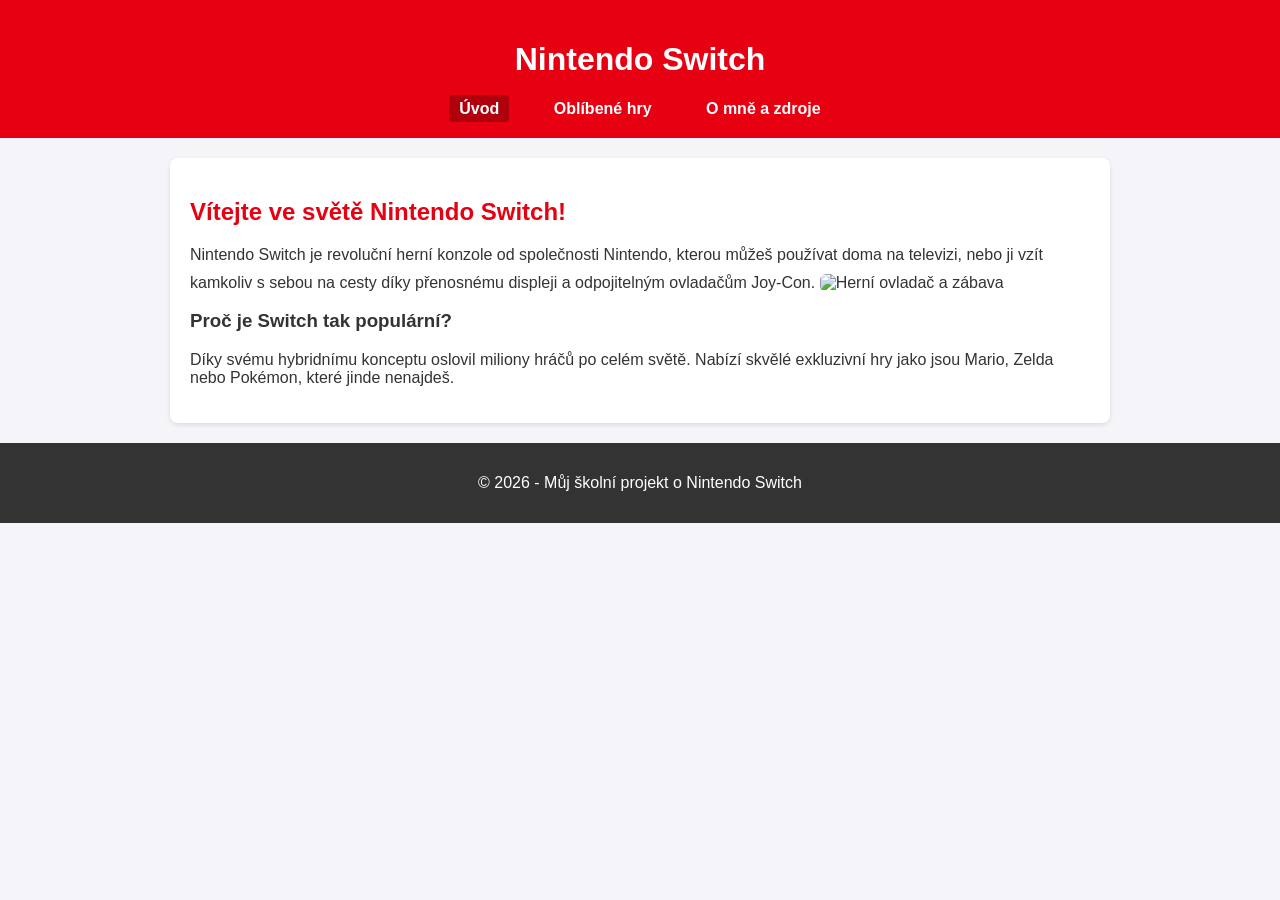
==== index.html @ d79ddb1d "Change image source and alt text in index.html Updated image source and alt text for the Nintendo Sw" ====
<!DOCTYPE html>
<html lang="cs">
<head>
    <meta charset="UTF-8">
    <meta name="viewport" content="width=device-width, initial-scale=1.0">
    <title>Nintendo Switch - Úvod</title>
    <link rel="stylesheet" href="style.css">
</head>
<body>
    <header>
        <h1>Nintendo Switch</h1>
        <nav>
            <a href="index.html" class="active">Úvod</a>
            <a href="hry.html">Oblíbené hry</a>
            <a href="o-mne.html">O mně a zdroje</a>
        </nav>
    </header>

    <main>
        <section class="hero">
            <h2>Vítejte ve světě Nintendo Switch!</h2>
            <p>Nintendo Switch je revoluční herní konzole od společnosti Nintendo, kterou můžeš používat doma na televizi, nebo ji vzít kamkoliv s sebou na cesty díky přenosnému displeji a odpojitelným ovladačům Joy-Con. 
             <img src="nsw.png" alt="Herní ovladač a zábava">
            
        </section>
        
        <section>
            <h3>Proč je Switch tak populární?</h3>
            <p>Díky svému hybridnímu konceptu oslovil miliony hráčů po celém světě. Nabízí skvělé exkluzivní hry jako jsou Mario, Zelda nebo Pokémon, které jinde nenajdeš.</p>
        </section>
    </main>

    <footer>
        <p>&copy; 2026 - Můj školní projekt o Nintendo Switch</p>
    </footer>
</body>
</html>
---- style.css ----
body {
    font-family: Arial, sans-serif;
    margin: 0;
    padding: 0;
    background-color: #f4f4f9;
    color: #333;
}

header {
    background-color: #e60012; /* Nintendovská červená */
    color: white;
    padding: 20px;
    text-align: center;
}

nav {
    margin-top: 10px;
}

nav a {
    color: white;
    text-decoration: none;
    margin: 0 15px;
    font-weight: bold;
    padding: 5px 10px;
    border-radius: 4px;
}

nav a:hover, nav a.active {
    background-color: #b0000d;
}

main {
    max-width: 900px;
    margin: 20px auto;
    padding: 20px;
    background: white;
    border-radius: 8px;
    box-shadow: 0 2px 5px rgba(0,0,0,0.1);
}

h2 {
    color: #e60012;
}

img {
    max-width: 100%;
    height: auto;
    border-radius: 6px;
    margin-top: 10px;
}

.gallery {
    display: flex;
    gap: 20px;
    flex-wrap: wrap;
}

.card {
    flex: 1;
    min-width: 250px;
    background: #fafafa;
    padding: 15px;
    border: 1px solid #ddd;
    border-radius: 6px;
}

footer {
    text-align: center;
    padding: 15px;
    background: #333;
    color: white;
    margin-top: 20px;
}
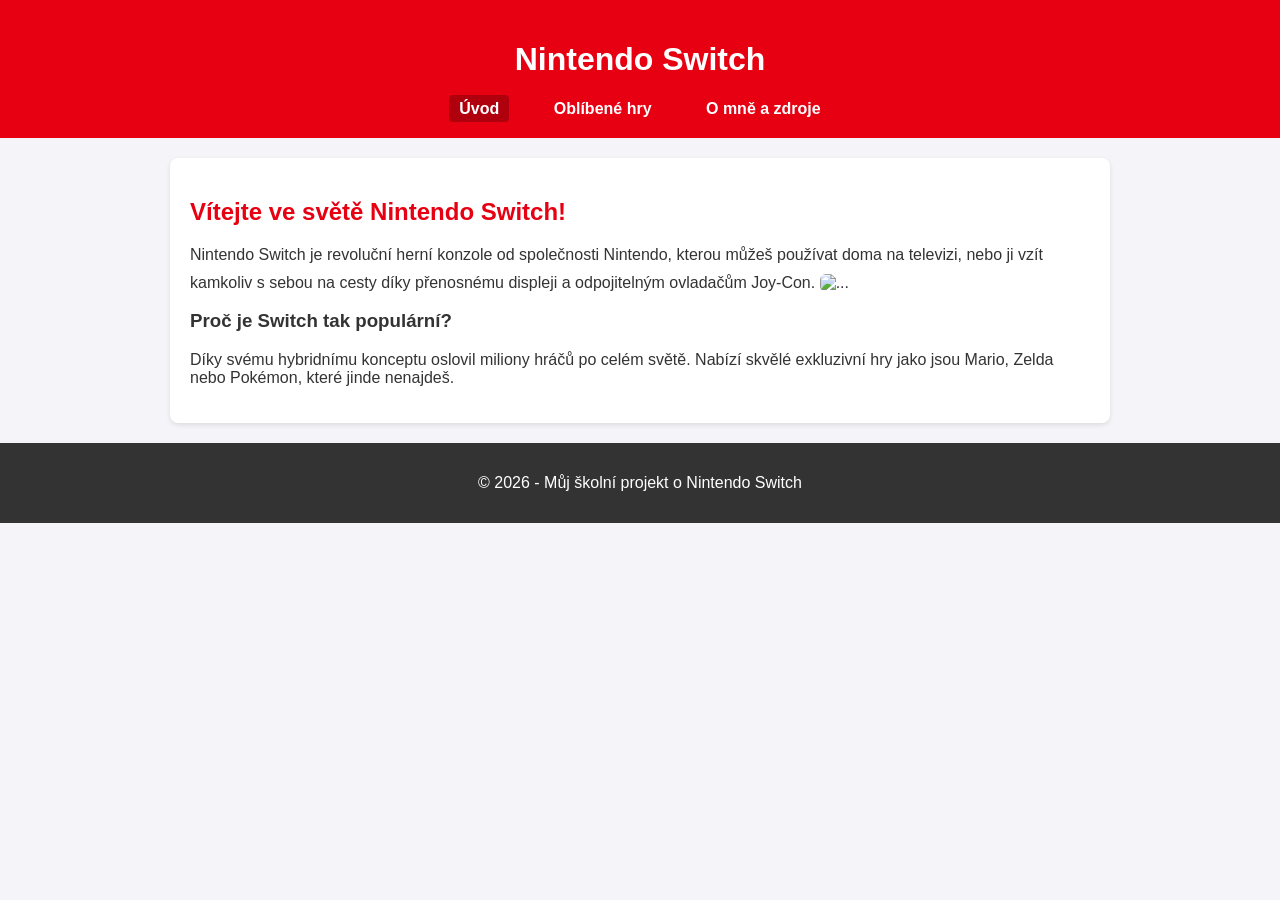
==== commit 080ac938: "Fix image source path in index.html Updated image source path for Nintendo Switch controller." ====
--- a/index.html
+++ b/index.html
@@ -20,7 +20,7 @@
         <section class="hero">
             <h2>Vítejte ve světě Nintendo Switch!</h2>
             <p>Nintendo Switch je revoluční herní konzole od společnosti Nintendo, kterou můžeš používat doma na televizi, nebo ji vzít kamkoliv s sebou na cesty díky přenosnému displeji a odpojitelným ovladačům Joy-Con. 
-             <img src="nsw.png" alt="Herní ovladač a zábava">
+             <img src="./nsw.png" alt="...">
             
         </section>
         
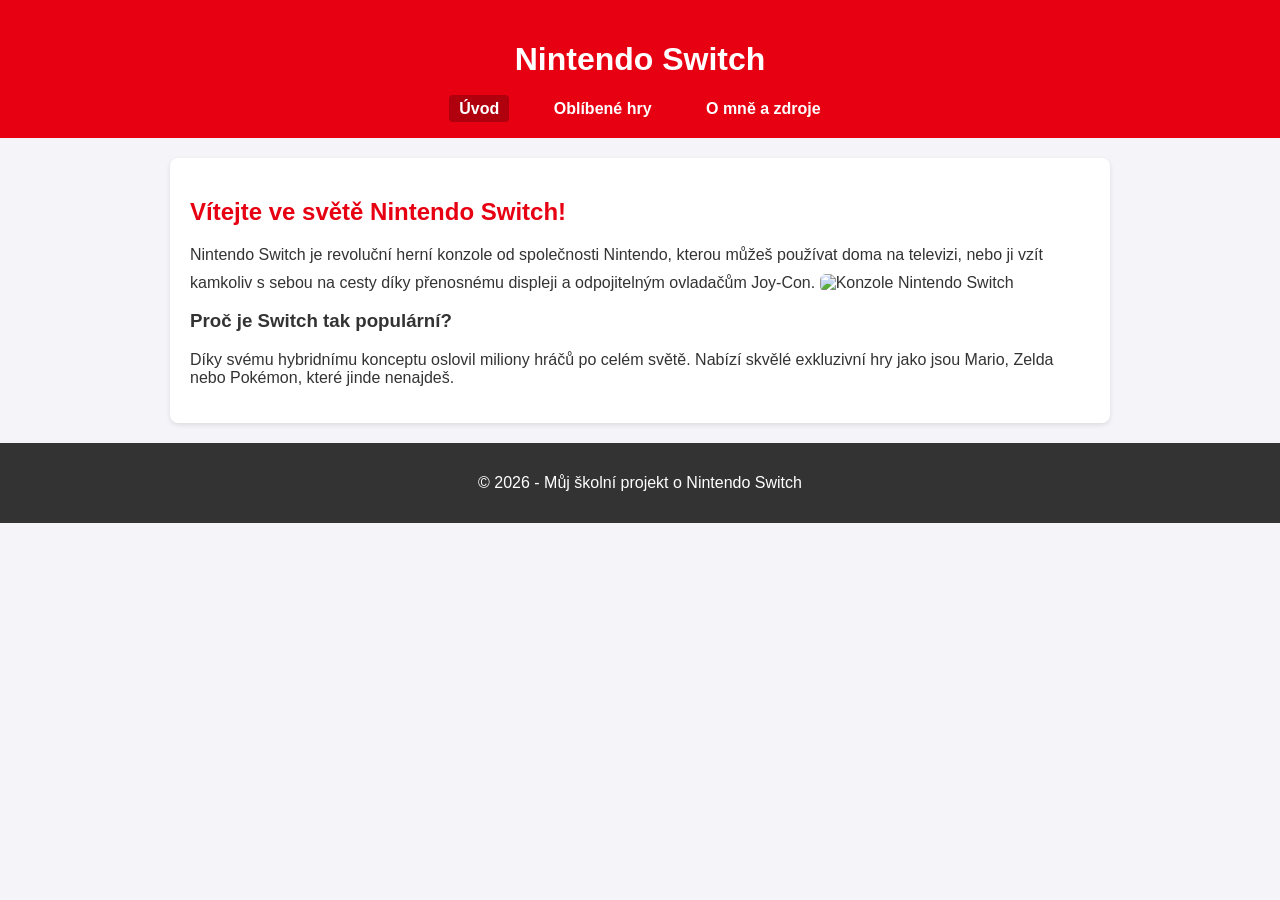
==== commit 94f3acb5: "Change image source to external URL Updated image source for Nintendo Switch section." ====
--- a/index.html
+++ b/index.html
@@ -20,7 +20,7 @@
         <section class="hero">
             <h2>Vítejte ve světě Nintendo Switch!</h2>
             <p>Nintendo Switch je revoluční herní konzole od společnosti Nintendo, kterou můžeš používat doma na televizi, nebo ji vzít kamkoliv s sebou na cesty díky přenosnému displeji a odpojitelným ovladačům Joy-Con. 
-             <img src="./nsw.png" alt="...">
+             <img src="https://alza.cz" alt="Konzole Nintendo Switch" width="600">
             
         </section>
         
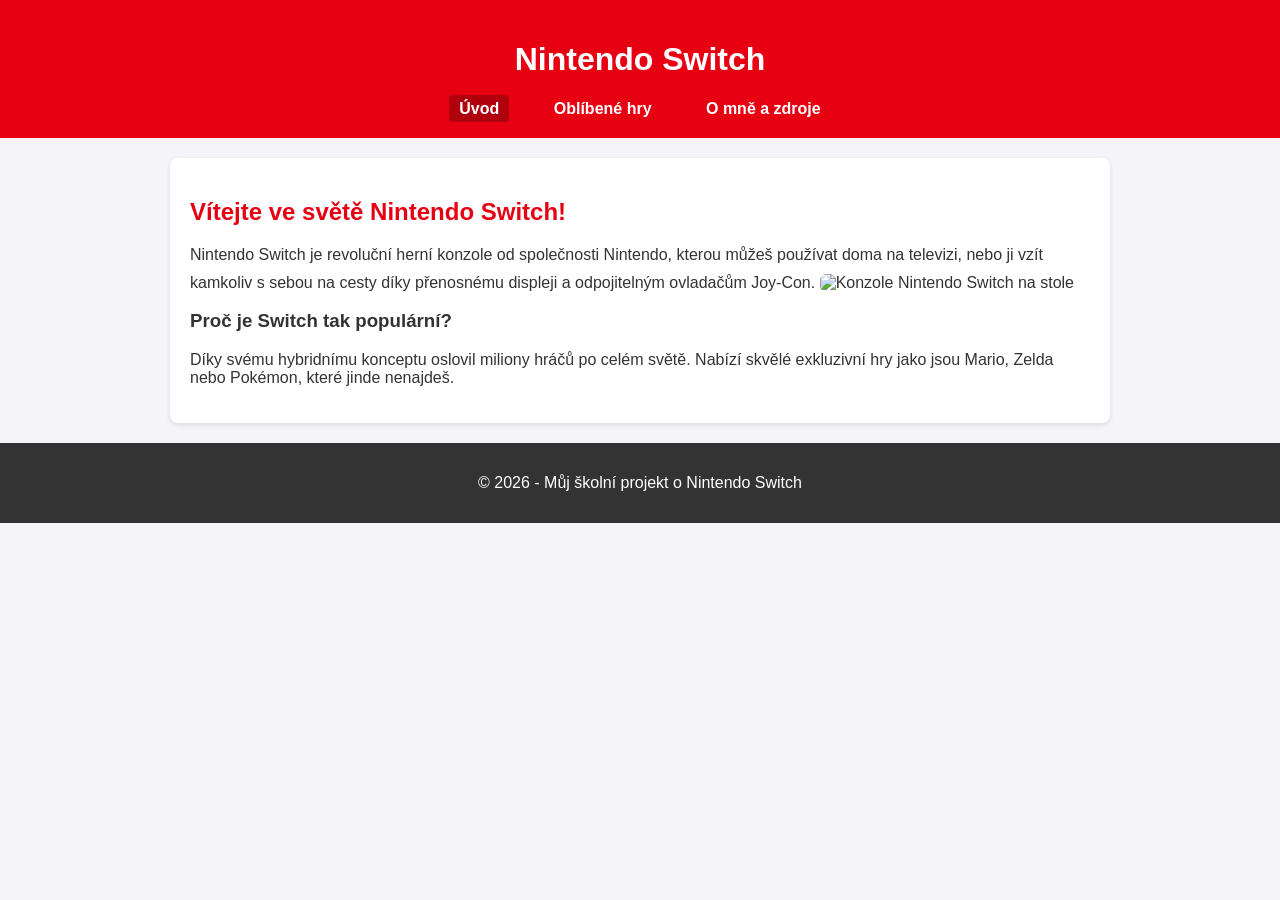
==== commit 25e439da: "Change image source in index.html Updated image source for Nintendo Switch section." ====
--- a/index.html
+++ b/index.html
@@ -20,7 +20,7 @@
         <section class="hero">
             <h2>Vítejte ve světě Nintendo Switch!</h2>
             <p>Nintendo Switch je revoluční herní konzole od společnosti Nintendo, kterou můžeš používat doma na televizi, nebo ji vzít kamkoliv s sebou na cesty díky přenosnému displeji a odpojitelným ovladačům Joy-Con. 
-             <img src="https://alza.cz" alt="Konzole Nintendo Switch" width="600">
+            <img src="https://unsplash.com" alt="Konzole Nintendo Switch na stole">
             
         </section>
         
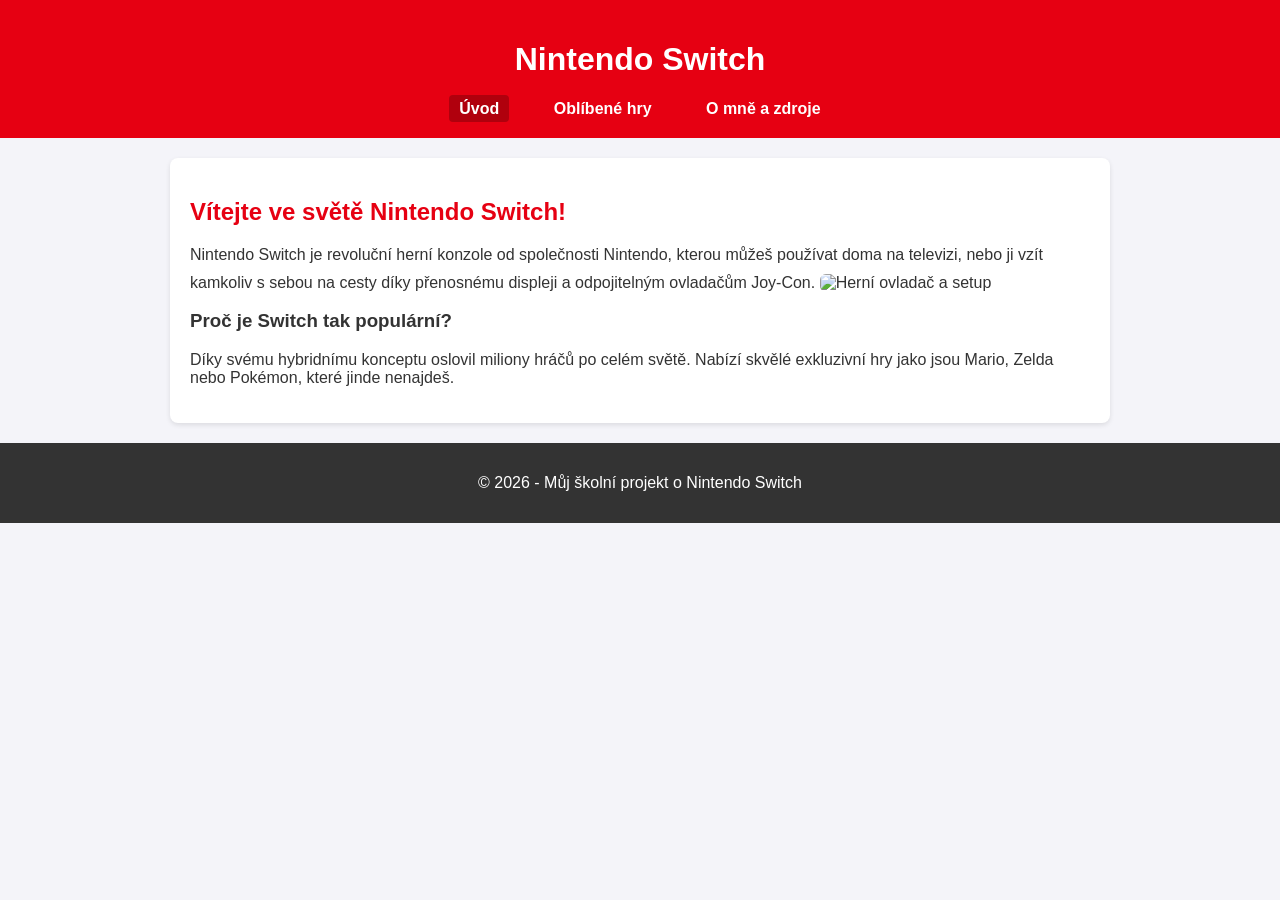
==== commit 6b95c597: "Change image source for Nintendo Switch section Updated image source to a new URL for better quality" ====
--- a/index.html
+++ b/index.html
@@ -20,7 +20,7 @@
         <section class="hero">
             <h2>Vítejte ve světě Nintendo Switch!</h2>
             <p>Nintendo Switch je revoluční herní konzole od společnosti Nintendo, kterou můžeš používat doma na televizi, nebo ji vzít kamkoliv s sebou na cesty díky přenosnému displeji a odpojitelným ovladačům Joy-Con. 
-            <img src="https://unsplash.com" alt="Konzole Nintendo Switch na stole">
+            <img src="https://images.unsplash.com/photo-1612287230202-1ff1d85d1bdf?auto=format&fit=crop&w=600&q=80" alt="Herní ovladač a setup">
             
         </section>
         
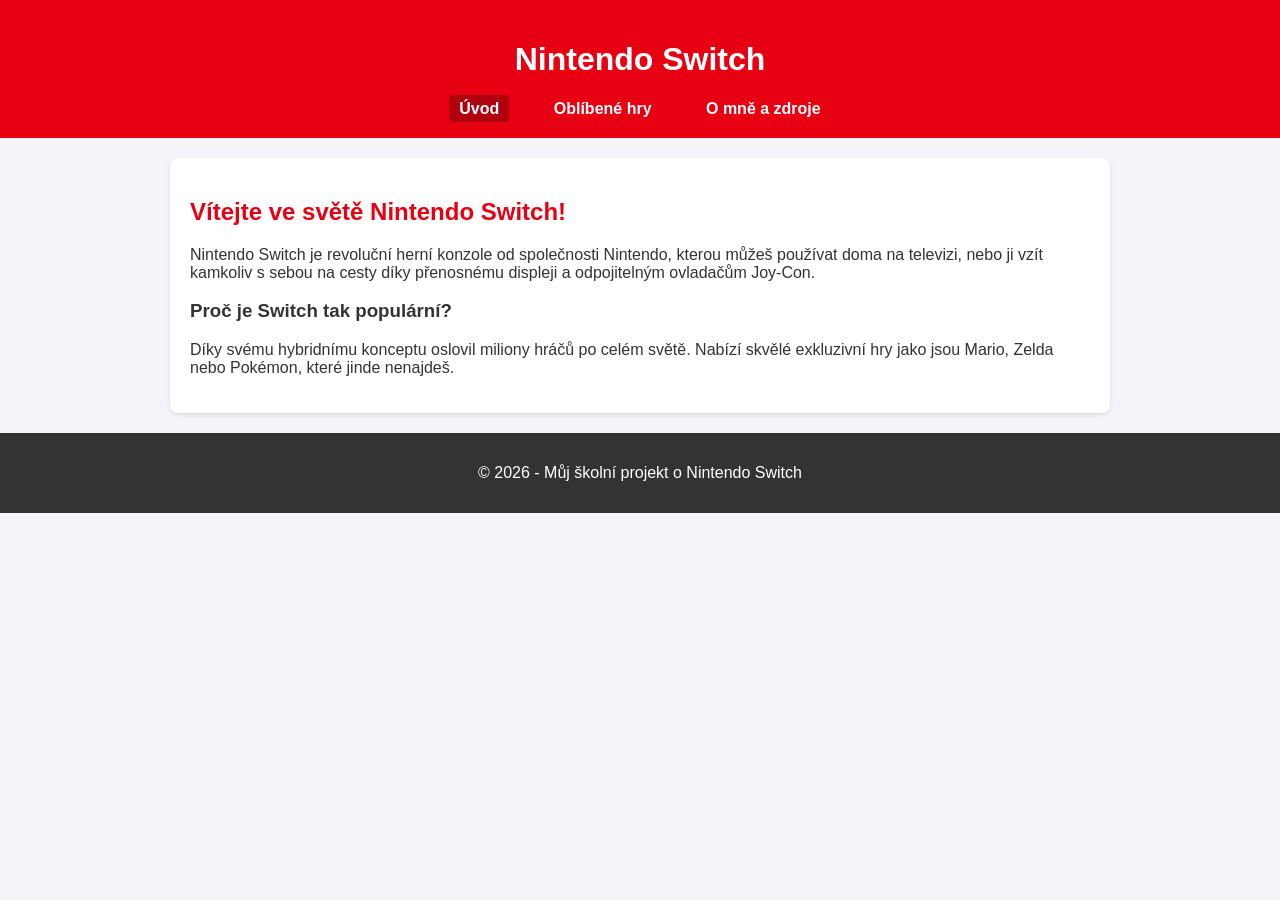
==== commit a1513646: "Update index.html" ====
--- a/index.html
+++ b/index.html
@@ -20,7 +20,7 @@
         <section class="hero">
             <h2>Vítejte ve světě Nintendo Switch!</h2>
             <p>Nintendo Switch je revoluční herní konzole od společnosti Nintendo, kterou můžeš používat doma na televizi, nebo ji vzít kamkoliv s sebou na cesty díky přenosnému displeji a odpojitelným ovladačům Joy-Con. 
-            <img src="https://images.unsplash.com/photo-1612287230202-1ff1d85d1bdf?auto=format&fit=crop&w=600&q=80" alt="Herní ovladač a setup">
+            
             
         </section>
         
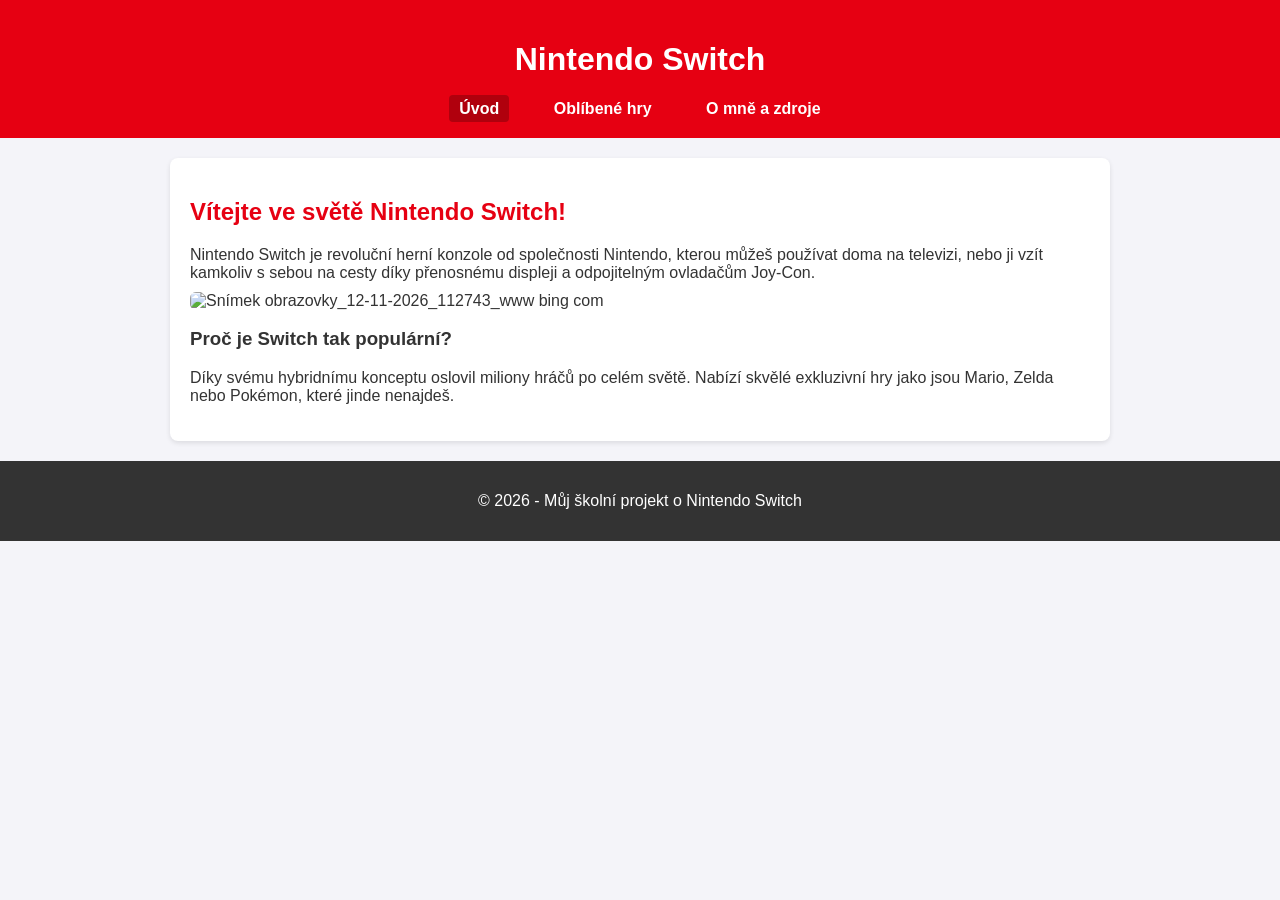
==== commit 6bbac276: "Add image to Nintendo Switch section in index.html" ====
--- a/index.html
+++ b/index.html
@@ -20,7 +20,7 @@
         <section class="hero">
             <h2>Vítejte ve světě Nintendo Switch!</h2>
             <p>Nintendo Switch je revoluční herní konzole od společnosti Nintendo, kterou můžeš používat doma na televizi, nebo ji vzít kamkoliv s sebou na cesty díky přenosnému displeji a odpojitelným ovladačům Joy-Con. 
-            
+            <img width="1129" height="762" alt="Snímek obrazovky_12-11-2026_112743_www bing com" src="https://github.com/user-attachments/assets/b9f5b726-15af-4170-8b02-73ce7e7ac41e" />
             
         </section>
         
